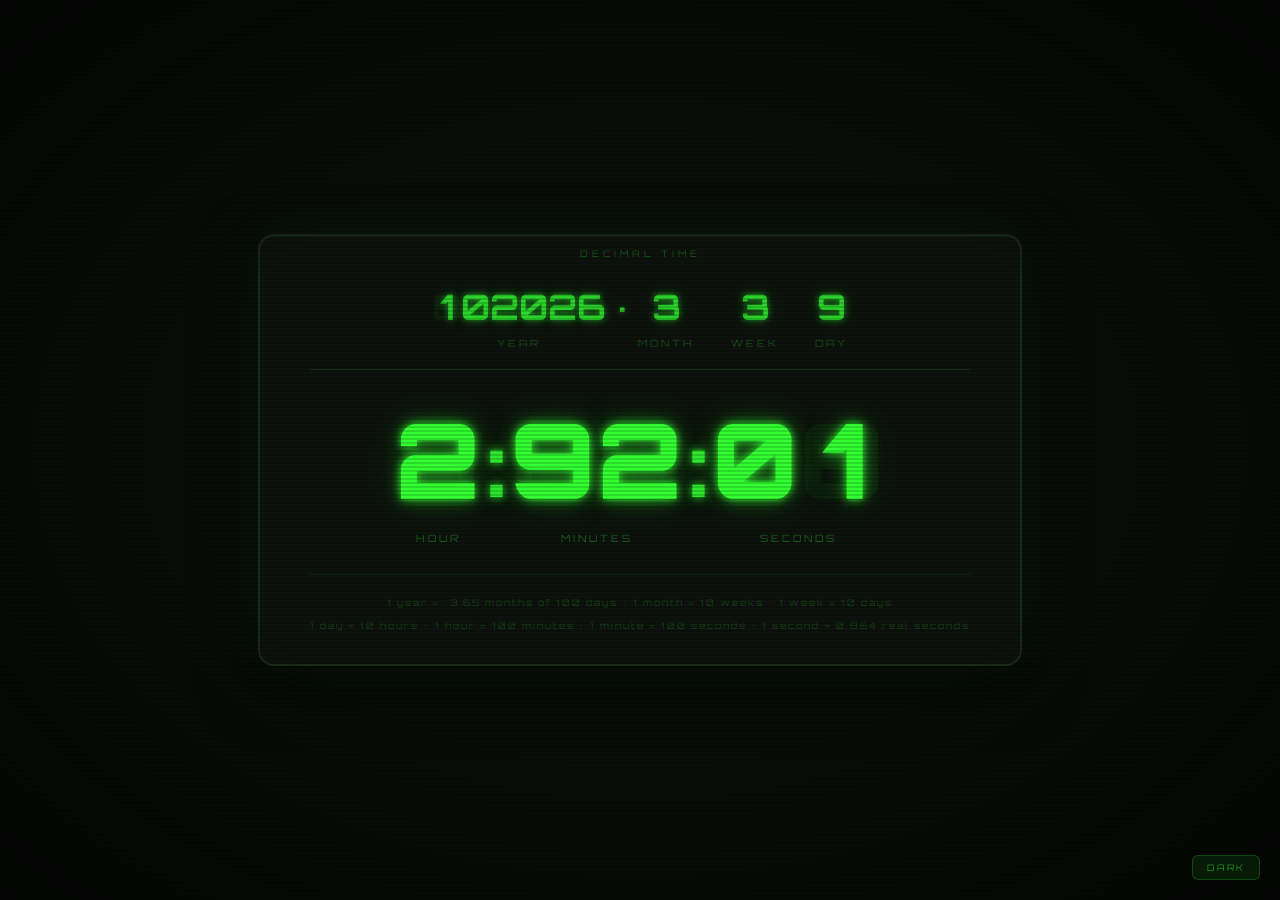
==== index.html @ a5c2f7e9 "Remove Decimal Time Drift Derivation and related files - Deleted the markdown file detailing the num" ====
<!DOCTYPE html>
<html lang="en">
<head>
  <meta charset="UTF-8">
  <meta name="viewport" content="width=device-width, initial-scale=1">
  <title>Decimal Clock</title>
  <link rel="preconnect" href="https://fonts.googleapis.com">
  <link href="https://fonts.googleapis.com/css2?family=Orbitron:wght@400;700;900&display=swap" rel="stylesheet">
  <link id="theme" rel="stylesheet" href="style-crt.css">
</head>
<body>
  <div class="panel">
    <div class="panel-label">Decimal Time</div>

    <div class="date-row">
      <div class="segment-group">
        <div class="digit-wrap" id="dy"></div>
        <div class="seg-label">Year</div>
      </div>

      <span class="date-dot">.</span>

      <div class="segment-group">
        <div class="digit-wrap" id="dMonth"></div>
        <div class="seg-label">Month</div>
      </div>

      <div class="segment-group">
        <div class="digit-wrap" id="dWeek"></div>
        <div class="seg-label">Week</div>
      </div>

      <div class="segment-group">
        <div class="digit-wrap" id="dDay"></div>
        <div class="seg-label">Day</div>
      </div>
    </div>

    <div class="clock-row">
      <div class="segment-group">
        <div class="digit-wrap" id="dh"></div>
        <div class="seg-label">Hour</div>
      </div>

      <span class="colon">:</span>

      <div class="segment-group">
        <div class="digit-wrap" id="dm"></div>
        <div class="seg-label">Minutes</div>
      </div>

      <span class="colon">:</span>

      <div class="segment-group">
        <div class="digit-wrap" id="ds"></div>
        <div class="seg-label">Seconds</div>
      </div>
    </div>

    <div class="explain">
      <div class="desc">
        1 year = ~3.65 months of 100 days · 1 month = 10 weeks · 1 week = 10 days
      </div>
      <div class="desc" style="margin-top:6px;">
        1 day = 10 hours · 1 hour = 100 minutes · 1 minute = 100 seconds · 1 second ≈ 0.864 real seconds
      </div>
    </div>
  </div>

  <button id="style-btn">Style</button>

  <script>
    const $ = id => document.getElementById(id);
    const z = (n, len) => String(n).padStart(len, '0');

    const themes = ['style-crt.css', 'style-dark.css', 'style-minimal.css', 'style-7seg.css'];
    const labels = ['CRT', 'Dark', 'Minimal', '7-SEG'];
    let themeIndex = 0;

    const btn = $('style-btn');
    btn.addEventListener('click', () => {
      themeIndex = (themeIndex + 1) % themes.length;
      $('theme').href = themes[themeIndex];
      btn.textContent = labels[(themeIndex + 1) % themes.length];
      // rebuild all digits so segment spans are present for the 7-seg theme
      Object.values(digitEls).forEach(([el, digits]) => {
        el.dataset.last = '';
        setDigits(el, parseInt(el.dataset.lastVal || '0'), digits);
      });
    });
    btn.textContent = labels[1];

    const SEG_NAMES = ['a','b','c','d','e','f','g'];

    function setDigits(el, value, digits) {
      const str = z(value, digits);
      el.dataset.lastVal = str;
      if (el.dataset.last === str) return;
      el.dataset.last = str;
      el.innerHTML = '';
      for (const ch of str) {
        const cell = document.createElement('span');
        cell.className = 'digit-cell';
        cell.dataset.val = ch;
        const ghost = document.createElement('span');
        ghost.className = 'ghost-char';
        ghost.textContent = '8';
        const val = document.createElement('span');
        val.className = 'val-char';
        val.textContent = ch;
        cell.appendChild(ghost);
        cell.appendChild(val);
        for (const s of SEG_NAMES) {
          const seg = document.createElement('span');
          seg.className = 'seg seg-' + s;
          cell.appendChild(seg);
        }
        el.appendChild(cell);
      }
    }

    // track els for theme-switch rebuild
    const digitEls = {};

    function tick() {
      const now = new Date();

      const doy = Math.floor((now - new Date(now.getFullYear(), 0, 0)) / 86400000) - 1;
      setDigits($('dy'),     now.getFullYear() + 100000, 6);
      setDigits($('dMonth'), (doy / 100) | 0,           1);
      setDigits($('dWeek'),  ((doy % 100) / 10) | 0,    1);
      setDigits($('dDay'),   doy % 10,                  1);

      const secs = now.getHours() * 3600 + now.getMinutes() * 60 + now.getSeconds() + now.getMilliseconds() / 1000;
      const t = Math.floor(secs / 86400 * 100000);
      setDigits($('dh'), (t / 10000) | 0,         1);
      setDigits($('dm'), (t % 10000 / 100) | 0,   2);
      setDigits($('ds'), t % 100,                  2);

      // register for theme-switch rebuilds (only needs to happen once)
      if (!digitEls.dy) {
        digitEls.dy     = [$('dy'),     6];
        digitEls.dMonth = [$('dMonth'), 1];
        digitEls.dWeek  = [$('dWeek'),  1];
        digitEls.dDay   = [$('dDay'),   1];
        digitEls.dh     = [$('dh'),     1];
        digitEls.dm     = [$('dm'),     2];
        digitEls.ds     = [$('ds'),     2];
      }
    }

    tick();
    setInterval(tick, 100);
  </script>
</body>
</html>
---- style-crt.css ----
* { margin: 0; padding: 0; box-sizing: border-box; }

body {
  height: 100vh;
  display: flex;
  flex-direction: column;
  align-items: center;
  justify-content: center;
  background: #0a0e0a;
  font-family: 'Orbitron', monospace;
  overflow: hidden;
}

body::after, body::before {
  content: '';
  position: fixed;
  inset: 0;
  pointer-events: none;
}
body::after {
  background: repeating-linear-gradient(
    transparent 0px, transparent 2px,
    rgba(0,0,0,0.15) 2px, rgba(0,0,0,0.15) 4px
  );
  z-index: 100;
}
body::before {
  background: radial-gradient(ellipse at center, transparent 50%, rgba(0,0,0,0.6) 100%);
  z-index: 99;
}

.panel {
  background: #0d120d;
  border: 2px solid #1a2a1a;
  border-radius: 16px;
  padding: 40px 50px 30px;
  box-shadow:
    inset 0 1px 0 rgba(51,255,51,0.05),
    0 0 60px rgba(51,255,51,0.05),
    0 20px 60px rgba(0,0,0,0.5);
  position: relative;
}

.panel-label {
  position: absolute;
  top: 12px;
  left: 50%;
  transform: translateX(-50%);
  font-size: 9px;
  letter-spacing: 4px;
  text-transform: uppercase;
  color: rgba(51,255,51,0.3);
}

.date-row, .clock-row {
  display: flex;
  align-items: flex-end;
  justify-content: center;
}

.date-row {
  margin-bottom: 24px;
  padding-bottom: 20px;
  border-bottom: 1px solid rgba(51,255,51,0.1);
}

.date-row .digit-cell {
  font-size: clamp(1.2rem, 4vw, 2.2rem);
  font-weight: 700;
}

.date-row .digit-cell .val-char {
  color: rgba(51,255,51,0.7);
  text-shadow: 0 0 6px rgba(51,255,51,0.5), 0 0 15px rgba(51,255,51,0.2);
}

.date-dot {
  font-weight: 700;
  font-size: clamp(1.2rem, 4vw, 2.2rem);
  color: rgba(51,255,51,0.7);
  text-shadow: 0 0 6px rgba(51,255,51,0.5);
  margin: 0 clamp(6px, 1.5vw, 12px) 28px;
}

.date-row .segment-group + .segment-group {
  margin-left: clamp(16px, 4vw, 36px);
}

.date-row .seg-label {
  color: rgba(51,255,51,0.25);
}

.segment-group {
  display: flex;
  flex-direction: column;
  align-items: center;
}

.digit-wrap {
  display: flex;
  align-items: center;
}

.digit-cell {
  position: relative;
  display: inline-flex;
  align-items: center;
  justify-content: center;
  font-weight: 900;
  font-size: clamp(2.5rem, 10vw, 6.5rem);
  font-variant-numeric: tabular-nums;
}

.digit-cell .ghost-char {
  color: rgba(51,255,51,0.06);
  user-select: none;
  visibility: visible;
}

.digit-cell .val-char {
  position: absolute;
  inset: 0;
  display: flex;
  align-items: center;
  justify-content: center;
  color: #33ff33;
  text-shadow:
    0 0 8px #33ff33,
    0 0 20px rgba(51,255,51,0.4),
    0 0 40px rgba(51,255,51,0.15);
}

.colon {
  font-weight: 900;
  font-size: clamp(2rem, 8vw, 5rem);
  color: #33ff33;
  text-shadow: 0 0 8px #33ff33, 0 0 20px rgba(51,255,51,0.4);
  padding: 0 4px;
  margin-bottom: 28px;
  opacity: 0.9;
}

.seg-label {
  margin-top: 8px;
  font-size: clamp(7px, 1.2vw, 10px);
  letter-spacing: 3px;
  text-transform: uppercase;
  color: rgba(51,255,51,0.35);
  text-align: center;
}

.explain {
  margin-top: 30px;
  padding-top: 20px;
  border-top: 1px solid rgba(51,255,51,0.1);
  text-align: center;
}

.explain .desc {
  font-size: clamp(7px, 1.1vw, 9px);
  color: rgba(51,255,51,0.2);
  letter-spacing: 2px;
  line-height: 1.8;
}

#style-btn {
  position: fixed;
  bottom: 20px;
  right: 20px;
  z-index: 200;
  background: rgba(51,255,51,0.08);
  color: rgba(51,255,51,0.5);
  border: 1px solid rgba(51,255,51,0.2);
  border-radius: 6px;
  padding: 6px 14px;
  font-family: 'Orbitron', monospace;
  font-size: 9px;
  letter-spacing: 2px;
  text-transform: uppercase;
  cursor: pointer;
  transition: background 0.2s, color 0.2s;
}
#style-btn:hover {
  background: rgba(51,255,51,0.15);
  color: rgba(51,255,51,0.9);
}

@media (max-width: 500px) {
  .panel { padding: 30px 20px 20px; }
  .colon { padding: 0 2px; }
}
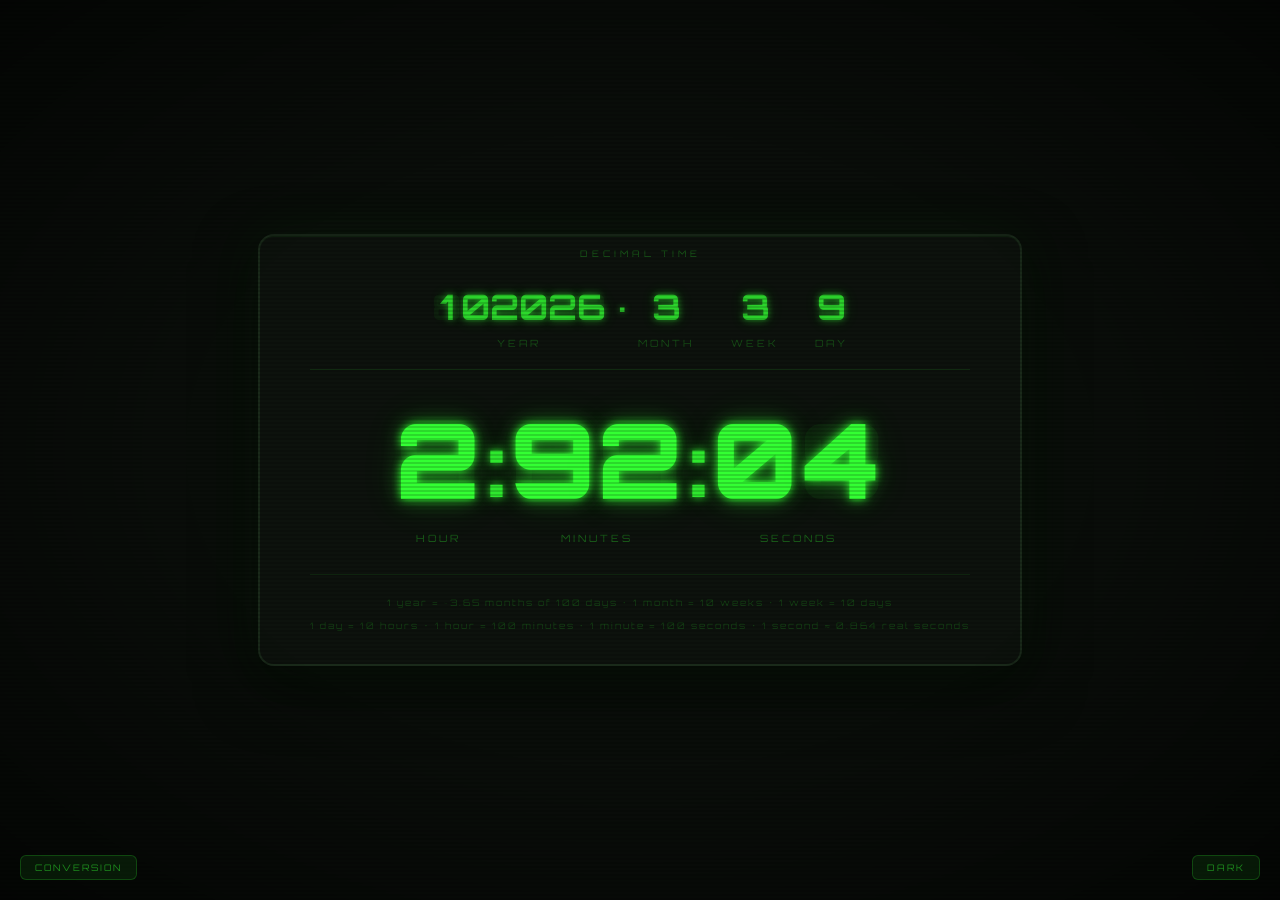
==== commit 20d2a84c: "Add Conversion Reference Page and Update Theme Functionality - Introduced a new HTML page for the Co" ====
--- a/index.html
+++ b/index.html
@@ -7,6 +7,15 @@
   <link rel="preconnect" href="https://fonts.googleapis.com">
   <link href="https://fonts.googleapis.com/css2?family=Orbitron:wght@400;700;900&display=swap" rel="stylesheet">
   <link id="theme" rel="stylesheet" href="style-crt.css">
+  <script>
+    (function () {
+      var themes = ['style-crt.css', 'style-dark.css', 'style-minimal.css', 'style-7seg.css'];
+      var saved = localStorage.getItem('mt-theme');
+      if (saved && themes.indexOf(saved) !== -1) {
+        document.getElementById('theme').href = saved;
+      }
+    })();
+  </script>
 </head>
 <body>
   <div class="panel">
@@ -67,6 +76,7 @@
     </div>
   </div>
 
+  <a id="conv-link" href="conversion.html">Conversion</a>
   <button id="style-btn">Style</button>
 
   <script>
@@ -75,12 +85,13 @@
 
     const themes = ['style-crt.css', 'style-dark.css', 'style-minimal.css', 'style-7seg.css'];
     const labels = ['CRT', 'Dark', 'Minimal', '7-SEG'];
-    let themeIndex = 0;
+    let themeIndex = Math.max(0, themes.indexOf($('theme').getAttribute('href')));
 
     const btn = $('style-btn');
     btn.addEventListener('click', () => {
       themeIndex = (themeIndex + 1) % themes.length;
       $('theme').href = themes[themeIndex];
+      localStorage.setItem('mt-theme', themes[themeIndex]);
       btn.textContent = labels[(themeIndex + 1) % themes.length];
       // rebuild all digits so segment spans are present for the 7-seg theme
       Object.values(digitEls).forEach(([el, digits]) => {
@@ -88,7 +99,7 @@
         setDigits(el, parseInt(el.dataset.lastVal || '0'), digits);
       });
     });
-    btn.textContent = labels[1];
+    btn.textContent = labels[(themeIndex + 1) % themes.length];
 
     const SEG_NAMES = ['a','b','c','d','e','f','g'];
 
--- a/style-crt.css
+++ b/style-crt.css
@@ -185,7 +185,138 @@
   color: rgba(51,255,51,0.9);
 }
 
+#conv-link {
+  position: fixed;
+  bottom: 20px;
+  left: 20px;
+  z-index: 200;
+  background: rgba(51,255,51,0.08);
+  color: rgba(51,255,51,0.5);
+  border: 1px solid rgba(51,255,51,0.2);
+  border-radius: 6px;
+  padding: 6px 14px;
+  font-family: 'Orbitron', monospace;
+  font-size: 9px;
+  letter-spacing: 2px;
+  text-transform: uppercase;
+  text-decoration: none;
+  cursor: pointer;
+  transition: background 0.2s, color 0.2s;
+}
+#conv-link:hover {
+  background: rgba(51,255,51,0.15);
+  color: rgba(51,255,51,0.9);
+}
+
 @media (max-width: 500px) {
   .panel { padding: 30px 20px 20px; }
   .colon { padding: 0 2px; }
 }
+
+/* ── Conversion page overrides ── */
+body.conv-page {
+  display: block;
+  height: auto;
+  min-height: 100vh;
+  overflow: auto;
+  color: #33ff33;
+}
+
+body.conv-page h1 {
+  color: #33ff33;
+  text-shadow: 0 0 12px rgba(51,255,51,0.4);
+}
+
+body.conv-page h2 {
+  color: rgba(51,255,51,0.7);
+  text-shadow: 0 0 8px rgba(51,255,51,0.2);
+}
+
+body.conv-page .subtitle,
+body.conv-page .section-desc {
+  color: rgba(51,255,51,0.3);
+}
+
+body.conv-page th, body.conv-page td {
+  border: 1px solid rgba(51,255,51,0.1);
+}
+
+body.conv-page th {
+  background: rgba(51,255,51,0.06);
+  color: rgba(51,255,51,0.8);
+  font-weight: 700;
+  letter-spacing: 1px;
+}
+
+body.conv-page .corner {
+  background: transparent;
+  border-color: rgba(51,255,51,0.05);
+}
+
+body.conv-page .row-header {
+  color: rgba(51,255,51,0.8);
+  background: rgba(51,255,51,0.04);
+}
+
+body.conv-page td {
+  color: rgba(51,255,51,0.55);
+}
+
+body.conv-page td.highlight {
+  color: #33ff33;
+  text-shadow: 0 0 6px rgba(51,255,51,0.4);
+  font-weight: 700;
+}
+
+body.conv-page tbody tr:hover td {
+  background: rgba(51,255,51,0.03);
+}
+
+body.conv-page .time-table td:nth-child(2),
+body.conv-page .time-table th:nth-child(2) {
+  border-left-color: rgba(51,255,51,0.2);
+}
+
+body.conv-page .fact-card {
+  border: 1px solid rgba(51,255,51,0.12);
+  background: rgba(51,255,51,0.02);
+}
+
+body.conv-page .fact-q {
+  color: rgba(51,255,51,0.35);
+}
+
+body.conv-page .fact-a {
+  color: #33ff33;
+  text-shadow: 0 0 8px rgba(51,255,51,0.3);
+}
+
+body.conv-page .fact-a .old {
+  color: rgba(51,255,51,0.25);
+  font-size: 0.7em;
+}
+
+body.conv-page .round-table td.feels {
+  text-align: left;
+  color: rgba(51,255,51,0.45);
+  font-style: italic;
+  letter-spacing: 0.5px;
+}
+
+body.conv-page .round-table .accent-row td {
+  background: rgba(51,255,51,0.04);
+}
+
+body.conv-page .round-table .accent-row td.highlight {
+  color: #88ff88;
+  text-shadow: 0 0 10px rgba(51,255,51,0.4);
+}
+
+body.conv-page .persuasion-note {
+  color: rgba(51,255,51,0.35);
+}
+
+body.conv-page .persuasion-note strong {
+  color: rgba(51,255,51,0.7);
+  letter-spacing: 1px;
+}
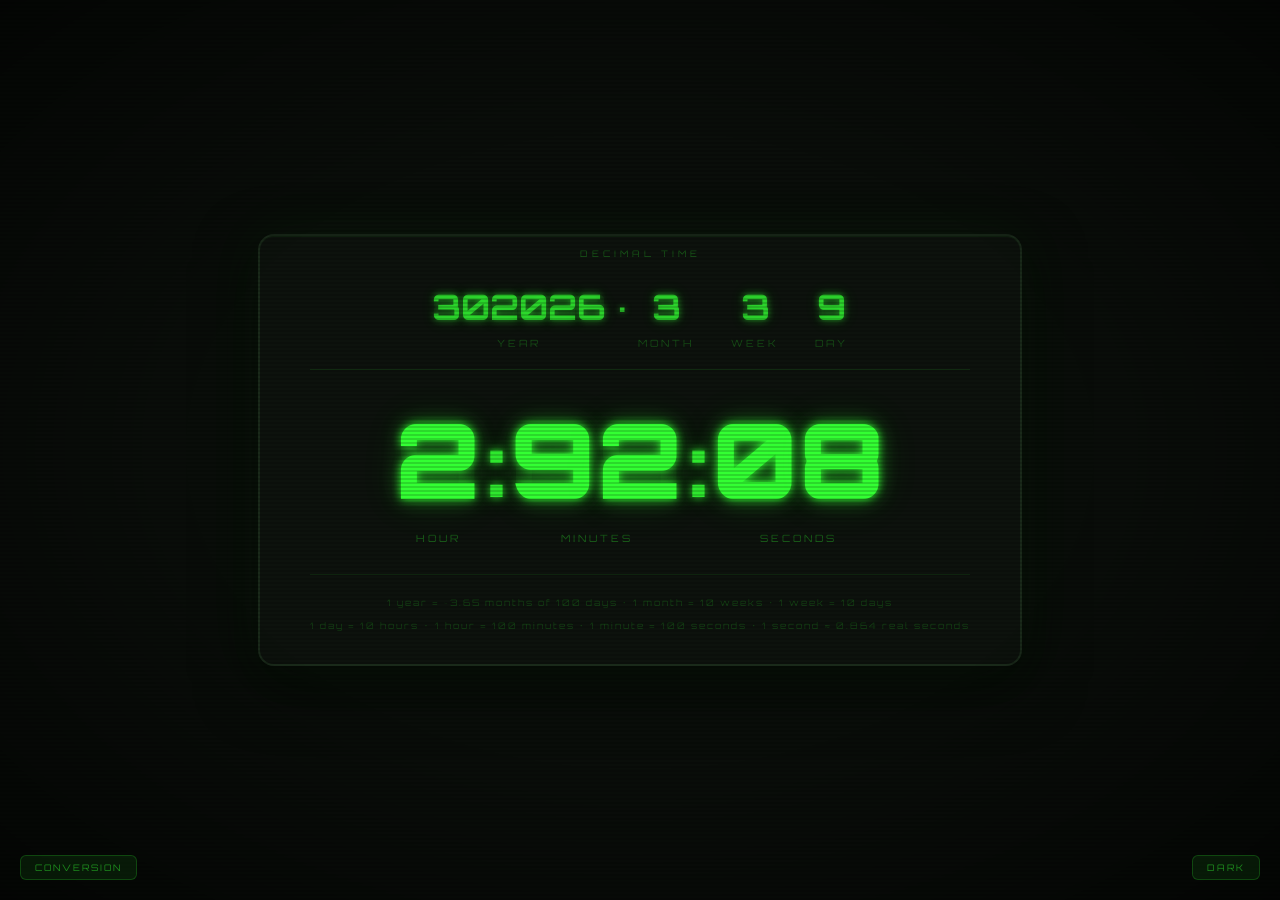
==== commit 537af27d: "Update year epoch in index.html and enhance README with new epoch explanation - Changed the year off" ====
--- a/index.html
+++ b/index.html
@@ -137,7 +137,7 @@
       const now = new Date();
 
       const doy = Math.floor((now - new Date(now.getFullYear(), 0, 0)) / 86400000) - 1;
-      setDigits($('dy'),     now.getFullYear() + 100000, 6);
+      setDigits($('dy'),     now.getFullYear() + 300000, 6);
       setDigits($('dMonth'), (doy / 100) | 0,           1);
       setDigits($('dWeek'),  ((doy % 100) / 10) | 0,    1);
       setDigits($('dDay'),   doy % 10,                  1);
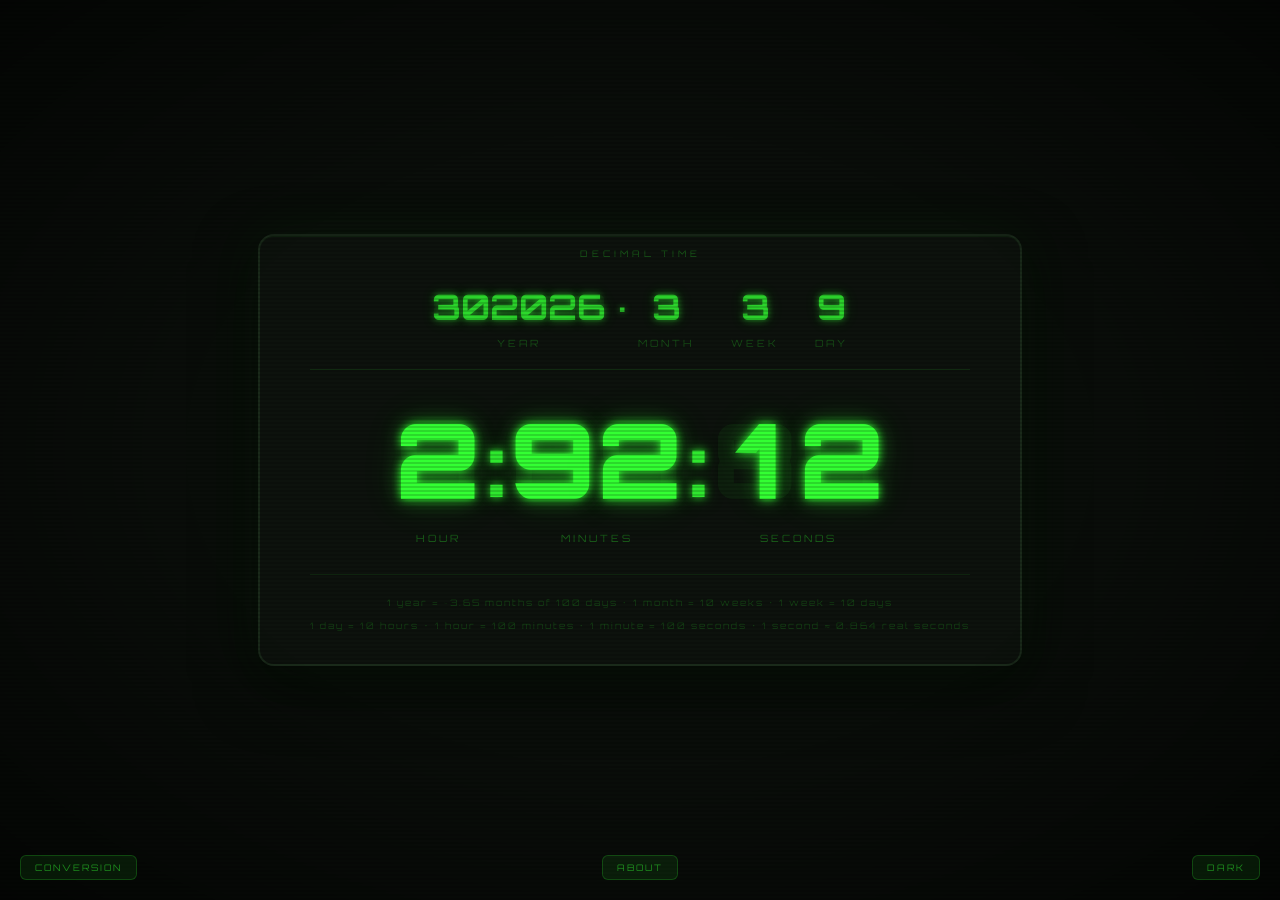
==== commit dd6553c9: "Add "About" link to navigation in HTML files and style it across themes - Introduced an "About" link" ====
--- a/index.html
+++ b/index.html
@@ -77,6 +77,7 @@
   </div>
 
   <a id="conv-link" href="conversion.html">Conversion</a>
+  <a id="about-link" href="about.html">About</a>
   <button id="style-btn">Style</button>
 
   <script>
--- a/style-crt.css
+++ b/style-crt.css
@@ -208,6 +208,30 @@
   color: rgba(51,255,51,0.9);
 }
 
+#about-link {
+  position: fixed;
+  bottom: 20px;
+  left: 50%;
+  transform: translateX(-50%);
+  z-index: 200;
+  background: rgba(51,255,51,0.08);
+  color: rgba(51,255,51,0.5);
+  border: 1px solid rgba(51,255,51,0.2);
+  border-radius: 6px;
+  padding: 6px 14px;
+  font-family: 'Orbitron', monospace;
+  font-size: 9px;
+  letter-spacing: 2px;
+  text-transform: uppercase;
+  text-decoration: none;
+  cursor: pointer;
+  transition: background 0.2s, color 0.2s;
+}
+#about-link:hover {
+  background: rgba(51,255,51,0.15);
+  color: rgba(51,255,51,0.9);
+}
+
 @media (max-width: 500px) {
   .panel { padding: 30px 20px 20px; }
   .colon { padding: 0 2px; }
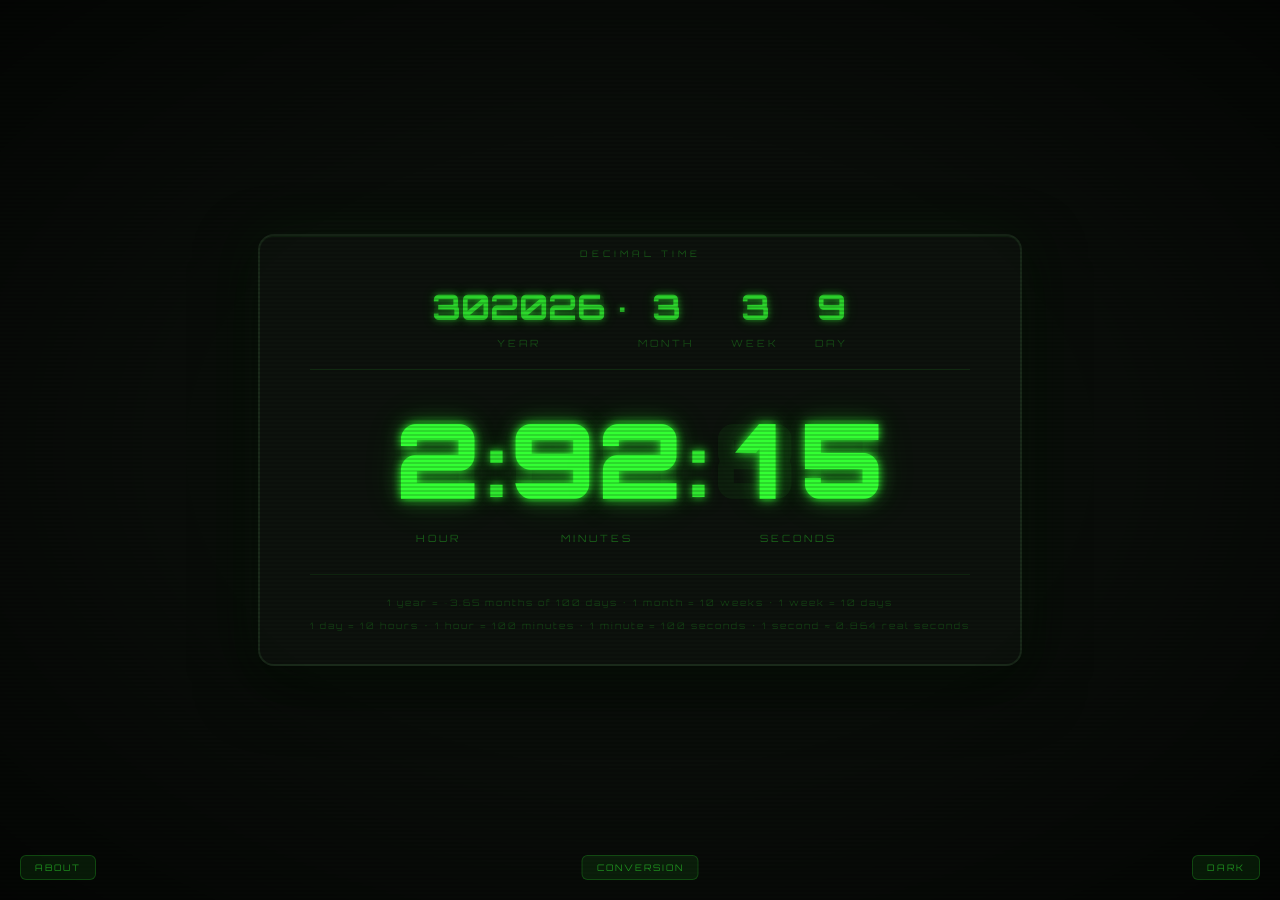
==== commit 18626f98: "Update navigation links in HTML files for consistency - Swapped the positions of the "About" and "Co" ====
--- a/index.html
+++ b/index.html
@@ -76,8 +76,8 @@
     </div>
   </div>
 
-  <a id="conv-link" href="conversion.html">Conversion</a>
-  <a id="about-link" href="about.html">About</a>
+  <a id="conv-link" href="about.html">About</a>
+  <a id="about-link" href="conversion.html">Conversion</a>
   <button id="style-btn">Style</button>
 
   <script>
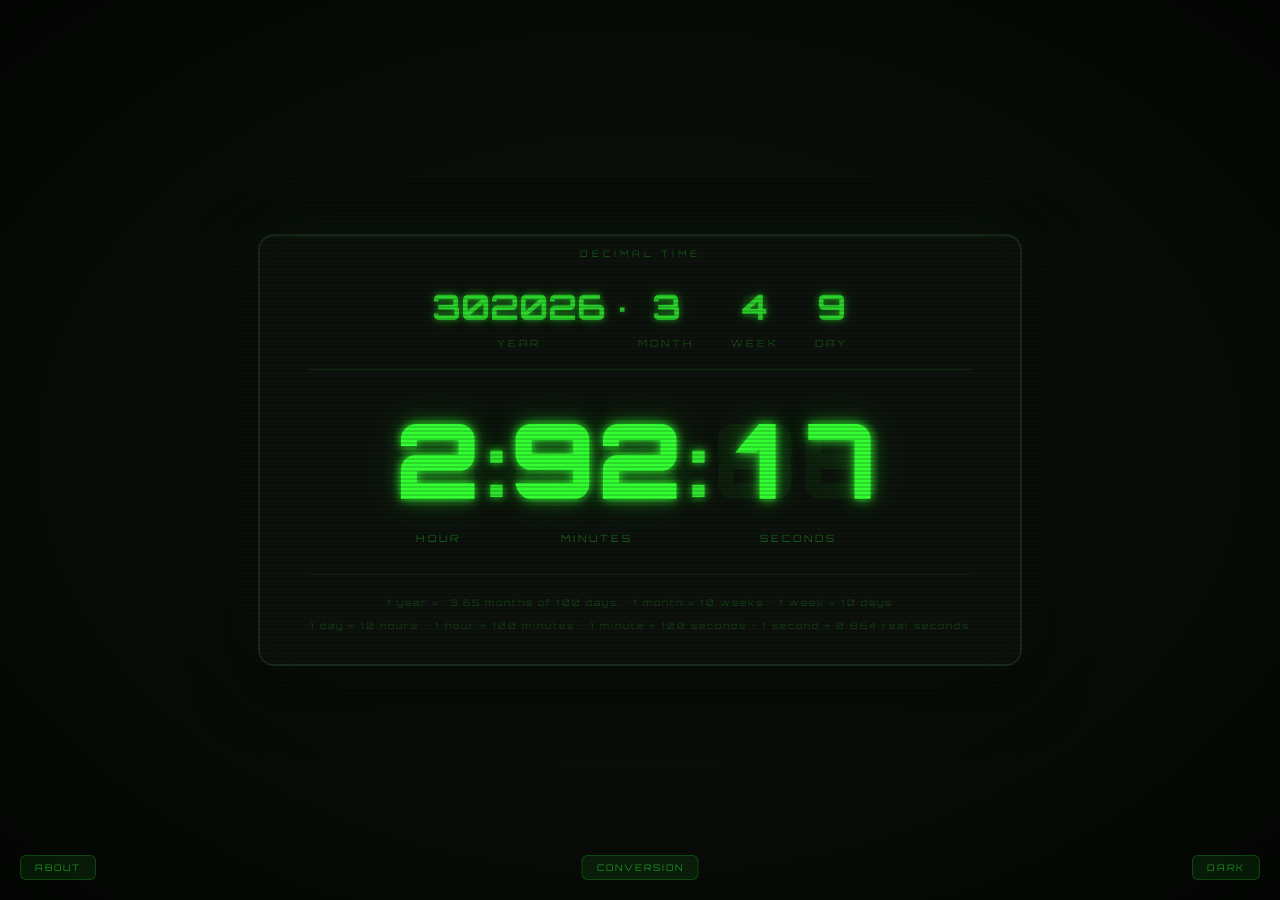
==== commit 9deea821: "Enhance calendar explanation and implement December solstice as year boundary - Updated the "About" " ====
--- a/index.html
+++ b/index.html
@@ -134,14 +134,64 @@
     // track els for theme-switch rebuild
     const digitEls = {};
 
+    // Returns the Unix timestamp (ms) of the December solstice for a given
+    // Gregorian year, using the Jean Meeus mean solstice formula (Astronomical
+    // Algorithms, ch. 27). Accurate to within ~1 day over the range we need.
+    function decemberSolsticeMs(gregYear) {
+      // JDE of mean December solstice (Meeus Table 27.a / 27.b)
+      const Y = (gregYear - 2000) / 1000;
+      const JDE = 2451900.05 + 365242.74049 * Y
+                - 0.06223 * Y * Y
+                - 0.00823 * Y * Y * Y
+                + 0.00032 * Y * Y * Y * Y;
+      // Convert Julian Day Number to Unix ms
+      // JD 2440587.5 = 1970-01-01T00:00:00Z
+      return (JDE - 2440587.5) * 86400000;
+    }
+
+    // The metric epoch is the December solstice of Gregorian year -300000
+    // (i.e. 300,001 BCE), which is metric year 0 day 0.
+    // Metric year N starts at the December solstice of Gregorian year (N - 300001).
+    // So metric year 302026 starts at the December solstice of Gregorian year 2025.
+    //
+    // Given a JS Date, return { metricYear, dayOfYear } where dayOfYear is 0-based.
+    function metricDate(now) {
+      const nowMs = now.getTime();
+
+      // Estimate which Gregorian year's December solstice started the current
+      // metric year. The solstice is always in December, so the metric year
+      // that contains 'now' started at the December solstice of either the
+      // previous Gregorian year or the current one.
+      const gregYear = now.getFullYear();
+
+      // Check the solstice of the current Gregorian year and the previous one.
+      // The metric year starts at whichever most-recent past solstice <= now.
+      let solsticeMs = decemberSolsticeMs(gregYear - 1);
+      const thisSolsticeMs = decemberSolsticeMs(gregYear);
+      if (thisSolsticeMs <= nowMs) {
+        solsticeMs = thisSolsticeMs;
+      }
+
+      // Days elapsed since the start of this metric year (0-based)
+      const dayOfYear = Math.floor((nowMs - solsticeMs) / 86400000);
+
+      // The metric year number: the December solstice of Gregorian year G
+      // is the start of metric year G + 300001.
+      // solsticeMs corresponds to Gregorian year (gregYear - 1) or gregYear.
+      const solsticeGregYear = (thisSolsticeMs <= nowMs) ? gregYear : gregYear - 1;
+      const metricYear = solsticeGregYear + 300001;
+
+      return { metricYear, dayOfYear };
+    }
+
     function tick() {
       const now = new Date();
-
-      const doy = Math.floor((now - new Date(now.getFullYear(), 0, 0)) / 86400000) - 1;
-      setDigits($('dy'),     now.getFullYear() + 300000, 6);
-      setDigits($('dMonth'), (doy / 100) | 0,           1);
-      setDigits($('dWeek'),  ((doy % 100) / 10) | 0,    1);
-      setDigits($('dDay'),   doy % 10,                  1);
+      const { metricYear, dayOfYear } = metricDate(now);
+
+      setDigits($('dy'),     metricYear,                6);
+      setDigits($('dMonth'), (dayOfYear / 100) | 0,     1);
+      setDigits($('dWeek'),  ((dayOfYear % 100) / 10) | 0, 1);
+      setDigits($('dDay'),   dayOfYear % 10,            1);
 
       const secs = now.getHours() * 3600 + now.getMinutes() * 60 + now.getSeconds() + now.getMilliseconds() / 1000;
       const t = Math.floor(secs / 86400 * 100000);
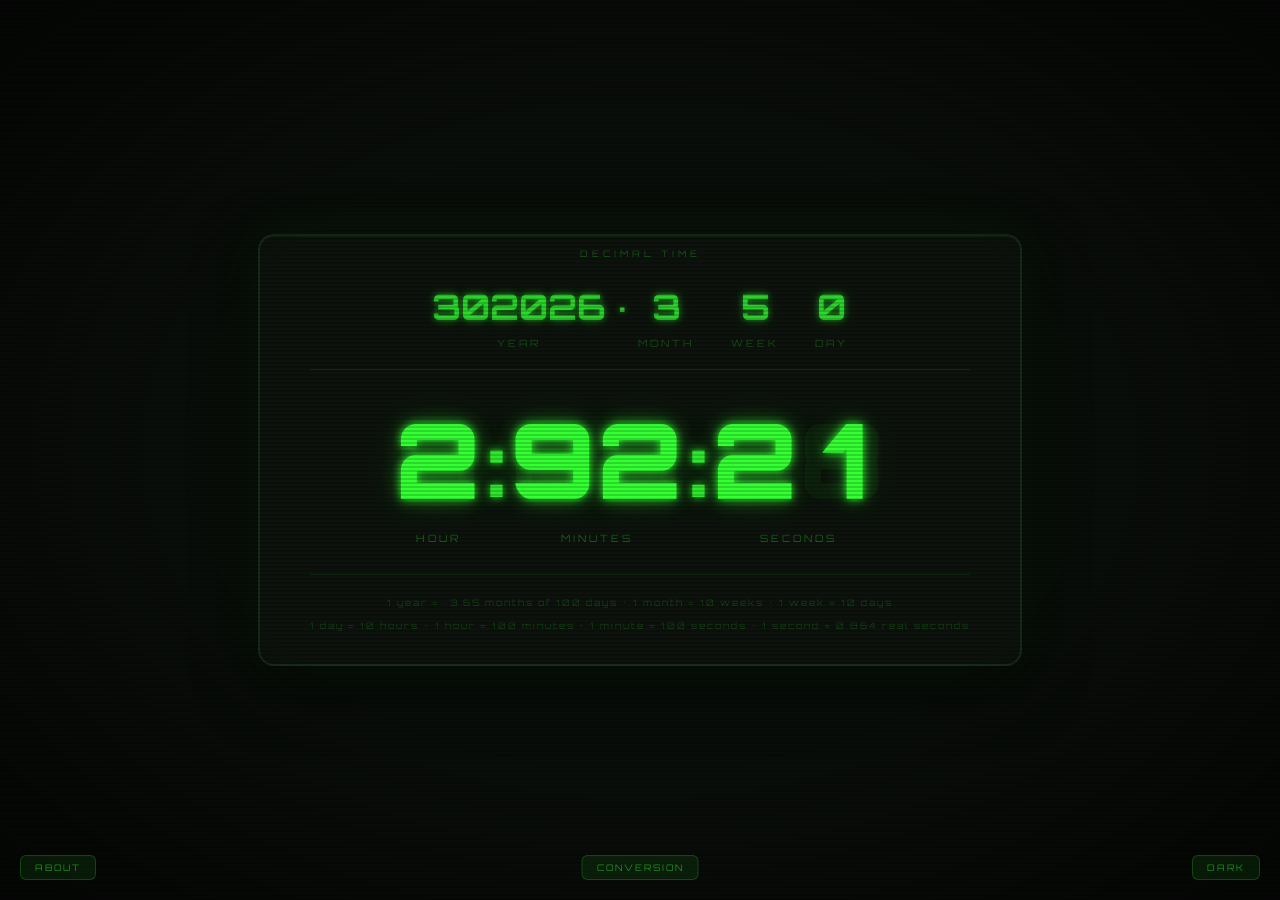
==== commit 20d4f124: "Refine calendar documentation and implement leap day rules - Enhanced the "About" section in about.h" ====
--- a/index.html
+++ b/index.html
@@ -134,54 +134,44 @@
     // track els for theme-switch rebuild
     const digitEls = {};
 
-    // Returns the Unix timestamp (ms) of the December solstice for a given
-    // Gregorian year, using the Jean Meeus mean solstice formula (Astronomical
-    // Algorithms, ch. 27). Accurate to within ~1 day over the range we need.
-    function decemberSolsticeMs(gregYear) {
-      // JDE of mean December solstice (Meeus Table 27.a / 27.b)
-      const Y = (gregYear - 2000) / 1000;
-      const JDE = 2451900.05 + 365242.74049 * Y
-                - 0.06223 * Y * Y
-                - 0.00823 * Y * Y * Y
-                + 0.00032 * Y * Y * Y * Y;
-      // Convert Julian Day Number to Unix ms
-      // JD 2440587.5 = 1970-01-01T00:00:00Z
-      return (JDE - 2440587.5) * 86400000;
-    }
-
-    // The metric epoch is the December solstice of Gregorian year -300000
-    // (i.e. 300,001 BCE), which is metric year 0 day 0.
-    // Metric year N starts at the December solstice of Gregorian year (N - 300001).
-    // So metric year 302026 starts at the December solstice of Gregorian year 2025.
-    //
-    // Given a JS Date, return { metricYear, dayOfYear } where dayOfYear is 0-based.
+    // Anchor: metric year 302,025 starts on December 21, 2024 (local midnight),
+    // the day the December solstice fell on. From this single reference point,
+    // all other year boundaries are computed using the leap day rule:
+    //   - divisible by 4  → leap year (366 days)
+    //   - divisible by 128 → NOT a leap year (overrides ÷4)
+    //   - otherwise → normal year (365 days)
+    // Yields 365.2421875 days/year — drifts < 1 day per 100,000 years.
+    const ANCHOR_YEAR = 302025;
+    const ANCHOR_MS = new Date(2024, 11, 21).getTime();
+
+    function isMetricLeapYear(y) {
+      return y % 4 === 0 && y % 128 !== 0;
+    }
+
+    function metricYearLength(y) {
+      return isMetricLeapYear(y) ? 366 : 365;
+    }
+
     function metricDate(now) {
-      const nowMs = now.getTime();
-
-      // Estimate which Gregorian year's December solstice started the current
-      // metric year. The solstice is always in December, so the metric year
-      // that contains 'now' started at the December solstice of either the
-      // previous Gregorian year or the current one.
-      const gregYear = now.getFullYear();
-
-      // Check the solstice of the current Gregorian year and the previous one.
-      // The metric year starts at whichever most-recent past solstice <= now.
-      let solsticeMs = decemberSolsticeMs(gregYear - 1);
-      const thisSolsticeMs = decemberSolsticeMs(gregYear);
-      if (thisSolsticeMs <= nowMs) {
-        solsticeMs = thisSolsticeMs;
-      }
-
-      // Days elapsed since the start of this metric year (0-based)
-      const dayOfYear = Math.floor((nowMs - solsticeMs) / 86400000);
-
-      // The metric year number: the December solstice of Gregorian year G
-      // is the start of metric year G + 300001.
-      // solsticeMs corresponds to Gregorian year (gregYear - 1) or gregYear.
-      const solsticeGregYear = (thisSolsticeMs <= nowMs) ? gregYear : gregYear - 1;
-      const metricYear = solsticeGregYear + 300001;
-
-      return { metricYear, dayOfYear };
+      const todayMs = new Date(now.getFullYear(), now.getMonth(), now.getDate()).getTime();
+      const totalDays = Math.round((todayMs - ANCHOR_MS) / 86400000);
+
+      let year = ANCHOR_YEAR;
+      let remaining = totalDays;
+
+      if (remaining >= 0) {
+        while (remaining >= metricYearLength(year)) {
+          remaining -= metricYearLength(year);
+          year++;
+        }
+      } else {
+        while (remaining < 0) {
+          year--;
+          remaining += metricYearLength(year);
+        }
+      }
+
+      return { metricYear: year, dayOfYear: remaining };
     }
 
     function tick() {
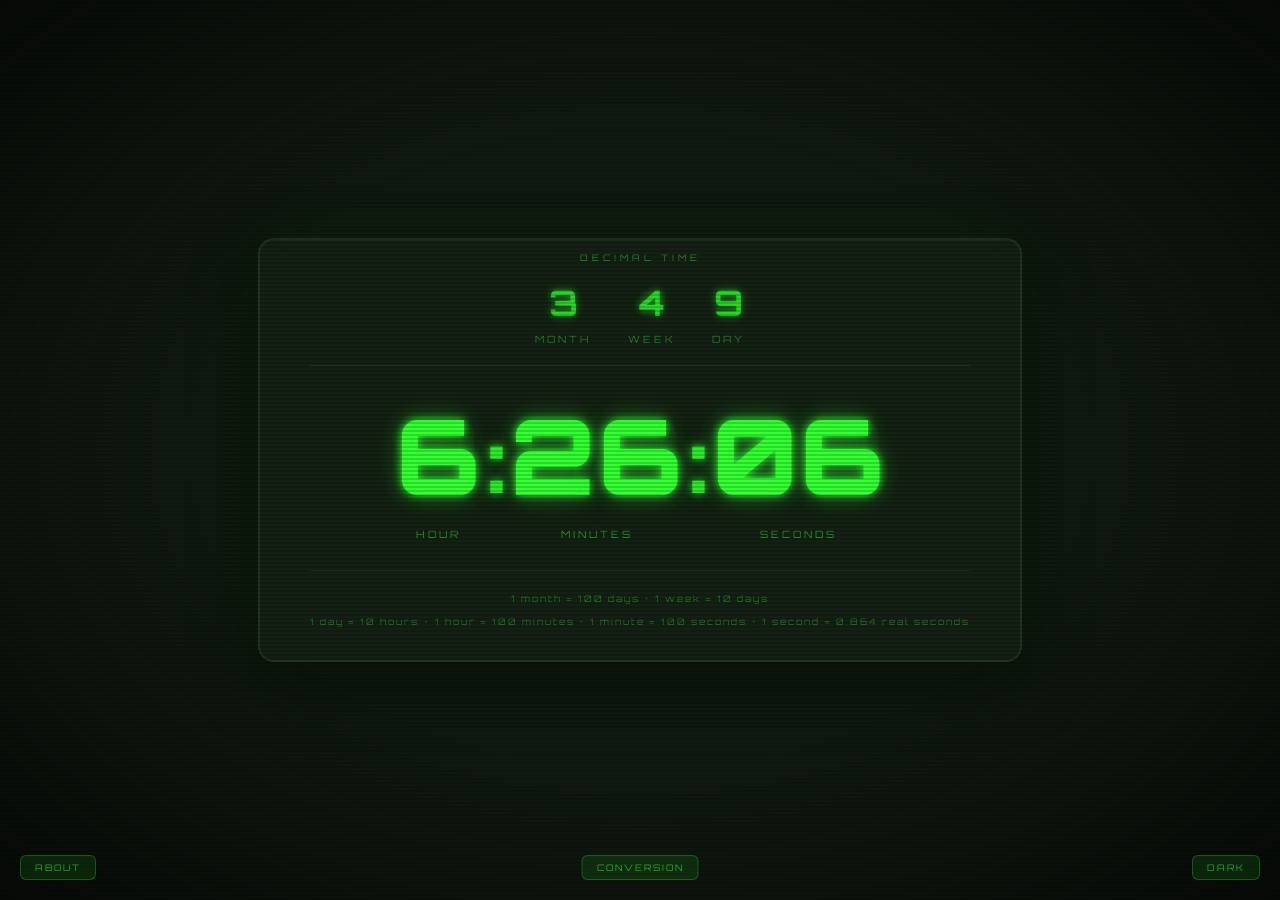
==== commit 92b0f8d4: "Update "About" and "Conversion" sections for clarity and detail - Revised the "About" section in abo" ====
--- a/index.html
+++ b/index.html
@@ -23,13 +23,6 @@
 
     <div class="date-row">
       <div class="segment-group">
-        <div class="digit-wrap" id="dy"></div>
-        <div class="seg-label">Year</div>
-      </div>
-
-      <span class="date-dot">.</span>
-
-      <div class="segment-group">
         <div class="digit-wrap" id="dMonth"></div>
         <div class="seg-label">Month</div>
       </div>
@@ -68,7 +61,7 @@
 
     <div class="explain">
       <div class="desc">
-        1 year = ~3.65 months of 100 days · 1 month = 10 weeks · 1 week = 10 days
+        1 month = 100 days · 1 week = 10 days
       </div>
       <div class="desc" style="margin-top:6px;">
         1 day = 10 hours · 1 hour = 100 minutes · 1 minute = 100 seconds · 1 second ≈ 0.864 real seconds
@@ -134,15 +127,23 @@
     // track els for theme-switch rebuild
     const digitEls = {};
 
-    // Anchor: metric year 302,025 starts on December 21, 2024 (local midnight),
-    // the day the December solstice fell on. From this single reference point,
-    // all other year boundaries are computed using the leap day rule:
-    //   - divisible by 4  → leap year (366 days)
+    // Epoch: 2021-12-21 15:59:18 UTC — the December solstice instant that came
+    // closest to a whole UTC hour in the entire leap-second era (1972–2100).
+    // Only 42 s before 16:00:00 UTC. Unix timestamp: 1640102358.
+    // Verified against JPL ephemeris data (Skyfield / NAIF kernels).
+    //
+    // Metric year 302022 begins at this moment. All subsequent year boundaries
+    // are computed forward using the leap day rule:
+    //   - divisible by 4   → leap year (366 days)
     //   - divisible by 128 → NOT a leap year (overrides ÷4)
-    //   - otherwise → normal year (365 days)
     // Yields 365.2421875 days/year — drifts < 1 day per 100,000 years.
-    const ANCHOR_YEAR = 302025;
-    const ANCHOR_MS = new Date(2024, 11, 21).getTime();
+    //
+    // Time pipeline (fully UTC-continuous, no local-midnight dependency):
+    //   metric_seconds = (Date.now() - EPOCH_UTC_MS) / 864
+    //   days_since_epoch = floor(metric_seconds / 100000)
+    //   time_of_day      = floor(metric_seconds % 100000)   [0–99999]
+    const EPOCH_UTC_MS    = Date.UTC(2021, 11, 21, 15, 59, 18, 0); // 1640102358000
+    const EPOCH_METRIC_YEAR = 302022;
 
     function isMetricLeapYear(y) {
       return y % 4 === 0 && y % 128 !== 0;
@@ -152,11 +153,12 @@
       return isMetricLeapYear(y) ? 366 : 365;
     }
 
-    function metricDate(now) {
-      const todayMs = new Date(now.getFullYear(), now.getMonth(), now.getDate()).getTime();
-      const totalDays = Math.round((todayMs - ANCHOR_MS) / 86400000);
-
-      let year = ANCHOR_YEAR;
+    function metricDate(nowMs) {
+      const totalMetricSec = (nowMs - EPOCH_UTC_MS) / 864;
+      const totalDays = Math.floor(totalMetricSec / 100000);
+      const timeOfDay  = Math.floor(totalMetricSec % 100000);
+
+      let year      = EPOCH_METRIC_YEAR;
       let remaining = totalDays;
 
       if (remaining >= 0) {
@@ -171,27 +173,22 @@
         }
       }
 
-      return { metricYear: year, dayOfYear: remaining };
+      return { metricYear: year, dayOfYear: remaining, timeOfDay };
     }
 
     function tick() {
-      const now = new Date();
-      const { metricYear, dayOfYear } = metricDate(now);
-
-      setDigits($('dy'),     metricYear,                6);
-      setDigits($('dMonth'), (dayOfYear / 100) | 0,     1);
-      setDigits($('dWeek'),  ((dayOfYear % 100) / 10) | 0, 1);
-      setDigits($('dDay'),   dayOfYear % 10,            1);
-
-      const secs = now.getHours() * 3600 + now.getMinutes() * 60 + now.getSeconds() + now.getMilliseconds() / 1000;
-      const t = Math.floor(secs / 86400 * 100000);
-      setDigits($('dh'), (t / 10000) | 0,         1);
-      setDigits($('dm'), (t % 10000 / 100) | 0,   2);
-      setDigits($('ds'), t % 100,                  2);
+      const { dayOfYear, timeOfDay } = metricDate(Date.now());
+
+      setDigits($('dMonth'), (dayOfYear / 100) | 0,           1);
+      setDigits($('dWeek'),  ((dayOfYear % 100) / 10) | 0,    1);
+      setDigits($('dDay'),   dayOfYear % 10,                   1);
+
+      setDigits($('dh'), (timeOfDay / 10000) | 0,             1);
+      setDigits($('dm'), (timeOfDay % 10000 / 100) | 0,       2);
+      setDigits($('ds'), timeOfDay % 100,                      2);
 
       // register for theme-switch rebuilds (only needs to happen once)
-      if (!digitEls.dy) {
-        digitEls.dy     = [$('dy'),     6];
+      if (!digitEls.dMonth) {
         digitEls.dMonth = [$('dMonth'), 1];
         digitEls.dWeek  = [$('dWeek'),  1];
         digitEls.dDay   = [$('dDay'),   1];
--- a/style-crt.css
+++ b/style-crt.css
@@ -6,7 +6,7 @@
   flex-direction: column;
   align-items: center;
   justify-content: center;
-  background: #0a0e0a;
+  background: #111a11;
   font-family: 'Orbitron', monospace;
   overflow: hidden;
 }
@@ -30,8 +30,8 @@
 }
 
 .panel {
-  background: #0d120d;
-  border: 2px solid #1a2a1a;
+  background: #142014;
+  border: 2px solid #243424;
   border-radius: 16px;
   padding: 40px 50px 30px;
   box-shadow:
@@ -49,7 +49,7 @@
   font-size: 9px;
   letter-spacing: 4px;
   text-transform: uppercase;
-  color: rgba(51,255,51,0.3);
+  color: rgba(51,255,51,0.5);
 }
 
 .date-row, .clock-row {
@@ -87,7 +87,7 @@
 }
 
 .date-row .seg-label {
-  color: rgba(51,255,51,0.25);
+  color: rgba(51,255,51,0.45);
 }
 
 .segment-group {
@@ -145,7 +145,7 @@
   font-size: clamp(7px, 1.2vw, 10px);
   letter-spacing: 3px;
   text-transform: uppercase;
-  color: rgba(51,255,51,0.35);
+  color: rgba(51,255,51,0.55);
   text-align: center;
 }
 
@@ -158,7 +158,7 @@
 
 .explain .desc {
   font-size: clamp(7px, 1.1vw, 9px);
-  color: rgba(51,255,51,0.2);
+  color: rgba(51,255,51,0.4);
   letter-spacing: 2px;
   line-height: 1.8;
 }
@@ -168,9 +168,9 @@
   bottom: 20px;
   right: 20px;
   z-index: 200;
-  background: rgba(51,255,51,0.08);
-  color: rgba(51,255,51,0.5);
-  border: 1px solid rgba(51,255,51,0.2);
+  background: rgba(51,255,51,0.1);
+  color: rgba(51,255,51,0.6);
+  border: 1px solid rgba(51,255,51,0.25);
   border-radius: 6px;
   padding: 6px 14px;
   font-family: 'Orbitron', monospace;
@@ -190,9 +190,9 @@
   bottom: 20px;
   left: 20px;
   z-index: 200;
-  background: rgba(51,255,51,0.08);
-  color: rgba(51,255,51,0.5);
-  border: 1px solid rgba(51,255,51,0.2);
+  background: rgba(51,255,51,0.1);
+  color: rgba(51,255,51,0.6);
+  border: 1px solid rgba(51,255,51,0.25);
   border-radius: 6px;
   padding: 6px 14px;
   font-family: 'Orbitron', monospace;
@@ -214,9 +214,9 @@
   left: 50%;
   transform: translateX(-50%);
   z-index: 200;
-  background: rgba(51,255,51,0.08);
-  color: rgba(51,255,51,0.5);
-  border: 1px solid rgba(51,255,51,0.2);
+  background: rgba(51,255,51,0.1);
+  color: rgba(51,255,51,0.6);
+  border: 1px solid rgba(51,255,51,0.25);
   border-radius: 6px;
   padding: 6px 14px;
   font-family: 'Orbitron', monospace;
@@ -258,7 +258,7 @@
 
 body.conv-page .subtitle,
 body.conv-page .section-desc {
-  color: rgba(51,255,51,0.3);
+  color: rgba(51,255,51,0.5);
 }
 
 body.conv-page th, body.conv-page td {
@@ -283,7 +283,7 @@
 }
 
 body.conv-page td {
-  color: rgba(51,255,51,0.55);
+  color: rgba(51,255,51,0.7);
 }
 
 body.conv-page td.highlight {
@@ -307,7 +307,7 @@
 }
 
 body.conv-page .fact-q {
-  color: rgba(51,255,51,0.35);
+  color: rgba(51,255,51,0.55);
 }
 
 body.conv-page .fact-a {
@@ -316,13 +316,13 @@
 }
 
 body.conv-page .fact-a .old {
-  color: rgba(51,255,51,0.25);
+  color: rgba(51,255,51,0.4);
   font-size: 0.7em;
 }
 
 body.conv-page .round-table td.feels {
   text-align: left;
-  color: rgba(51,255,51,0.45);
+  color: rgba(51,255,51,0.6);
   font-style: italic;
   letter-spacing: 0.5px;
 }
@@ -337,7 +337,7 @@
 }
 
 body.conv-page .persuasion-note {
-  color: rgba(51,255,51,0.35);
+  color: rgba(51,255,51,0.55);
 }
 
 body.conv-page .persuasion-note strong {
